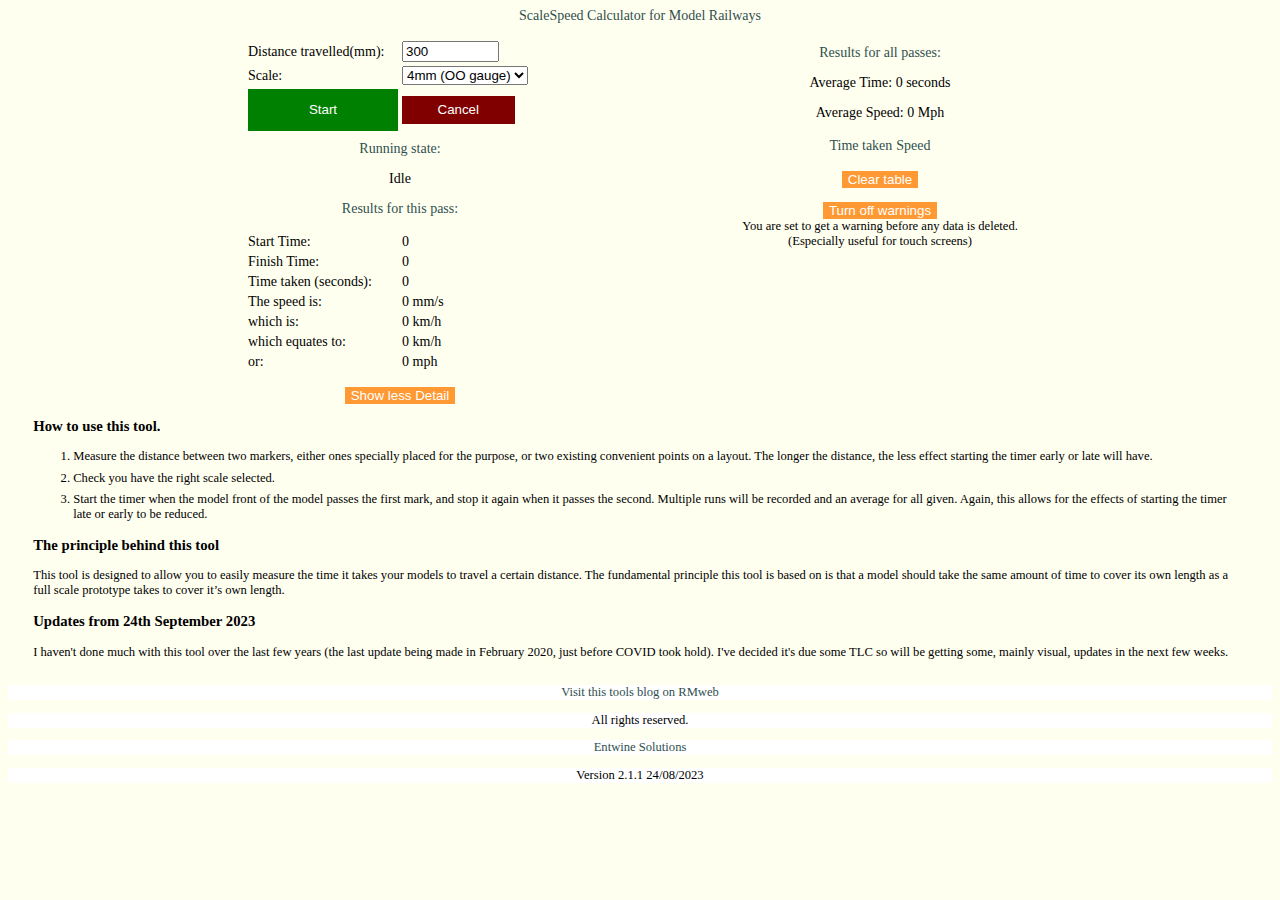
==== index.html @ 9eafc01f "altered directory structure" ====
<!DOCTYPE html>
<html>
    <head>
        <title>ScaleSpeed</title>
        <meta charset="UTF-8">
        <meta name=viewport content="width=device-width, initial-scale=1">
        <link href="css/main.css" rel="stylesheet">
    </head>
    <body>
        <div id="scalespeed">
            <h4>ScaleSpeed Calculator for Model Railways</h4>
            <div id="runInfo">
                <table>
                    <tr><td>Distance travelled(mm):</td><td><input type="text" name="distance" size="9" id="distance" value="300"></td></tr>
                    <tr><td>Scale:</td><td><select name="scale" id="scale">
                                <option value="160">2mm (N gauge)</option>
                                <option value="76.2" selected>4mm (OO gauge)</option>
                                <option value="43.54">7mm (O gauge)</option>
                            </select></td></tr>
                    <tr><td><input type="button" name="control" id="control" value="Start" onclick="startTime();"></td>
                        <td><input type="button" name="cancelControl" id="cancelControl" value="Cancel" onclick=""></td></tr>
                </table>
                <div id="runningState">
                    <h4>Running state:</h4>
                    <p>Idle</p>
                </div>
                <h4>Results for this pass:</h4>

                <div id="detailedRunInfo">
                    <table>
                        <tr><td>Start Time:</td><td><span id="started">0</span></td></tr>
                        <tr><td>Finish Time:</td><td><span id="stopped">0</span></td></tr>
                        <tr><td>Time taken (seconds):</td><td><span id="duration">0</span></td></tr>
                        <tr><td>The speed is:</td><td><span id="actSpeed">0</span> mm/s</td></tr>
                        <tr><td>which is:</td><td><span id="speedKm">0</span> km/h</td></tr>
                        <tr><td>which equates to:</td><td><span id="final">0</span> km/h</td></tr>
                        <tr><td>or:</td><td><span id="mph">0</span> mph</td></tr>  
                    </table>
                    <p><input type="button" name="lessDetail" id="lessDetail" class="controlButton" value="Show less Detail" onclick="lessDetail();"></p>
                </div>

                <div id="basicRunInfo">
                    <p><span id="basicMph">0</span> mph</p>
                    <p><input type="button" name="lessDetail" id="moreDetail" class="controlButton" value="Show more detail" onclick="moreDetail();"></p>
                </div>
            </div>
            
            <div id="resultsDiv">
            <h4>Results for all passes:</h4>
                      
            <p>Average Time: <span id="avTime">0</span> seconds</p>
            <p>Average Speed: <span id="avSpeed">0</span> Mph</p>
            
            <table id="tableResults">
                <thead><tr><th>Time taken</th><th>Speed</th></tr></thead>
                <tbody></tbody>
            </table>
            <p><input type="button" name="clearTable" id="clearTable" class="controlButton" value="Clear table" onclick="clearTable();"></p>
            <p><input type="button" name="warningsControl" id="warningsControl" class="controlButton" value="Turn off warnings" onclick="warningsOff();"><br>
                <span class="note" id="warningsNote">You are set to get a warning before any data is deleted. (Especially useful for touch screens)</span></p>
            </div>
            </div>    
        
            <div id="instructions">
                <h3>How to use this tool.</h3>
                <ol>
                    <li>Measure the distance between two markers, either ones specially placed for the purpose, or two existing convenient points on a layout. The longer the distance, the less effect starting the timer early or late will have.</li>
                    <li>Check you have the right scale selected.</li>
                    <li>Start the timer when the model front of the model passes the first mark, and stop it again when it passes the second. Multiple runs will be recorded and an average for all given. Again, this allows for the effects of starting the timer late or early to be reduced.</li>
                </ol>
                <h3>The principle behind this tool</h3>
                <p>
                    This tool is designed to allow you to easily measure the time it takes your models to travel a certain distance. The fundamental principle this tool is based on is that a model should take the same amount of time to cover its own length as a full scale prototype takes to cover it’s own length.  
                </p>
                <h3>Updates from 24th September 2023</h3>
                <p>
                    I haven't done much with this tool over the last few years (the last update being made in February 2020, just before COVID took hold). I've decided it's due some TLC so will be getting some, mainly visual, updates in the next few weeks. 
                </p>
            </div>
        <div id="footer">
            <p><a href="http://www.rmweb.co.uk/community/index.php?/blog/1520-knappers-scalespeed-tool-blog/">Visit this tools blog on RMweb</a></p>
            <p>All rights reserved.</p>
            <p><a href="http://entwinesolutions.co.uk">Entwine Solutions</a></p>
            <p>Version 2.1.1 24/08/2023</p>
        </div>
                <!-- Google analytics code -->
                <script src="javascript/scalespeed.js"></script>
<script type="text/javascript">
var gaJsHost = (("https:" == document.location.protocol) ? "https://ssl." : "http://www.");
document.write(unescape("%3Cscript src='" + gaJsHost + "google-analytics.com/ga.js' type='text/javascript'%3E%3C/script%3E"));
</script>
<script type="text/javascript">
var pageTracker = _gat._getTracker("UA-4918218-1");
pageTracker._initData();
pageTracker._trackPageview();
</script>
<!-- End of Google analytics code -->
    </body>
</html>
---- css/main.css ----
body {
    background-color: #FFFFF0;
    font: 14px verdana;
}

div#scalespeed {
    margin:auto;
    min-width: 240px;
    padding-bottom: 2em;
}

div#footer {
    text-align: center;
    font-size: 90%;
} 

h4 {
    font-weight: normal;
    color: #2F4F4F;
    text-align: center;
    margin:.5em auto 1em auto;
}

p {
    margin: 1em auto;
    text-align: center;
}

ul {
    list-style-type: none;
}

li {
    margin:.5em auto .5em auto;
}

table {
    margin:auto;
}

#tableResults td {
    padding:.5em;
    border-bottom: 1px solid black;
    text-align: center;
}

#tableResults th {font-weight: normal;
    color: #2F4F4F;
}

div#instructions {
    clear: both;
    margin: 2em;
    font-size: 90%;
    text-align: left;
}

div#instructions p {
    text-align: left;
}

#footer p {
        background-color:white;
}

a {
   color: #2F4F4F;
   text-decoration: none;
}

#control {
   width:100%;
   padding:1em;
   color: #fff;
   background-color:green;
   border:0;
}

#cancelControl {
    width:75%;
    padding:.5em;
    color: #fff;
    background-color: maroon;
    border:0;
}

.controlButton {
    background-color:#ff9933;
    color: #fff;
    border:0;
}

#control:hover, #cancelControl:hover, .controlButton:hover  {
    color:#000;
}

.running {
  animation: pulse 4s infinite;
}

@keyframes pulse {
  0% {
    opacity: 1;
  }
  50% {
    opacity: .04;
  }
  100% {
    opacity: 1
  }
}


.note {
    font-size: 90%;
    max-width: 300px;
    display:block;
    margin: auto;
}

@media screen and (min-width:960px){
    div#scalespeed {
        max-width: 960px;
        
    }
    div#resultsDiv {
        float:right;
        width:50%;
    }
    
    div#runInfo {
        float: left;
        width:50%;
    }
    
    div#footer {
        clear:both;
    }
    
    td {
    min-width:150px;
}
}

@media screen and (max-width:480px){
    #detailedRunInfo {
        display:none;
    }
}

@media screen and (min-width:481px) {
    #basicRunInfo {
    display:none;
}
}
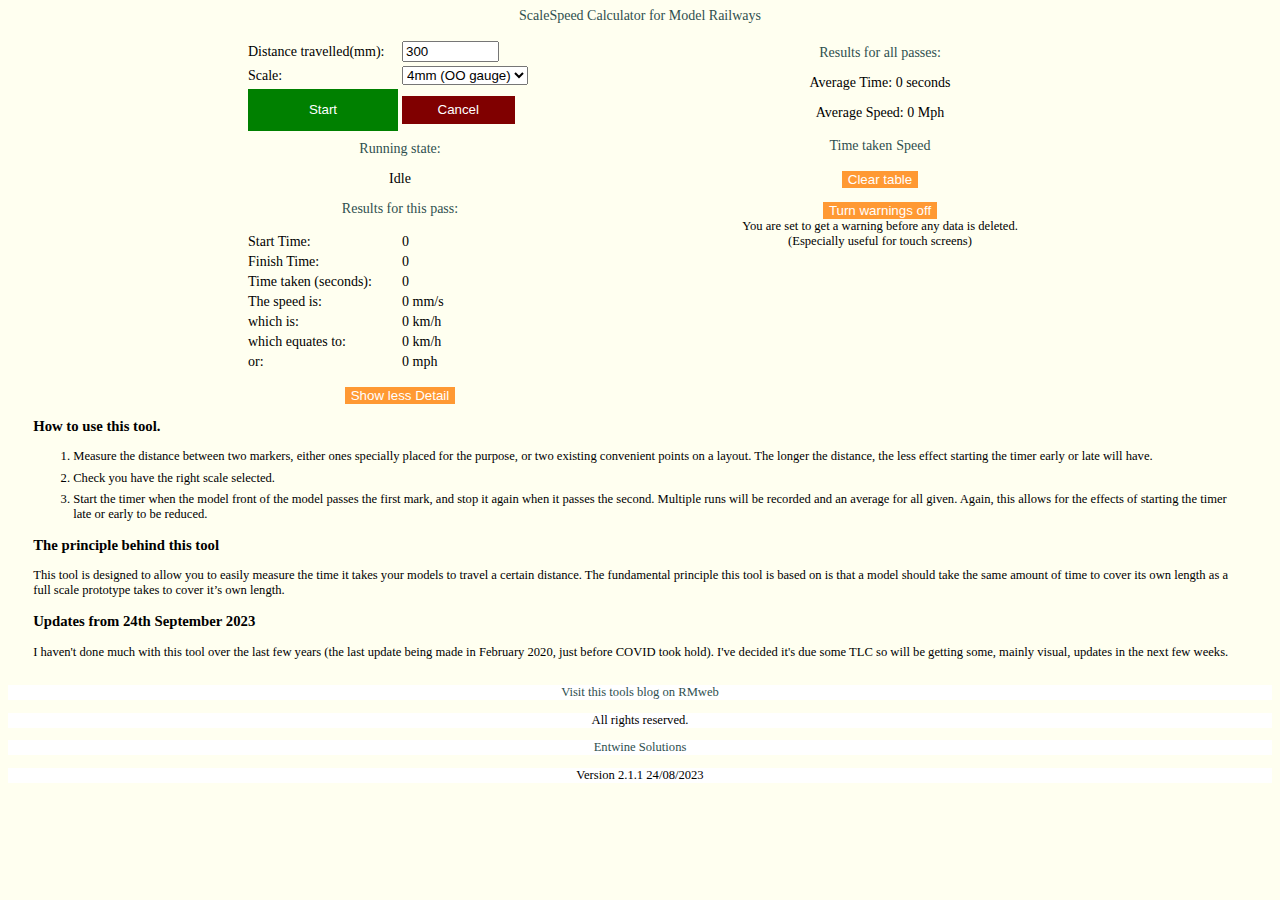
==== commit 8211b971: "combine warnings functions" ====
--- a/index.html
+++ b/index.html
@@ -56,7 +56,7 @@
                 <tbody></tbody>
             </table>
             <p><input type="button" name="clearTable" id="clearTable" class="controlButton" value="Clear table" onclick="clearTable();"></p>
-            <p><input type="button" name="warningsControl" id="warningsControl" class="controlButton" value="Turn off warnings" onclick="warningsOff();"><br>
+            <p><input type="button" name="warningsControl" id="warningsControl" class="controlButton" value="Turn warnings off" onclick="toggleWarnings();"><br>
                 <span class="note" id="warningsNote">You are set to get a warning before any data is deleted. (Especially useful for touch screens)</span></p>
             </div>
             </div>    
